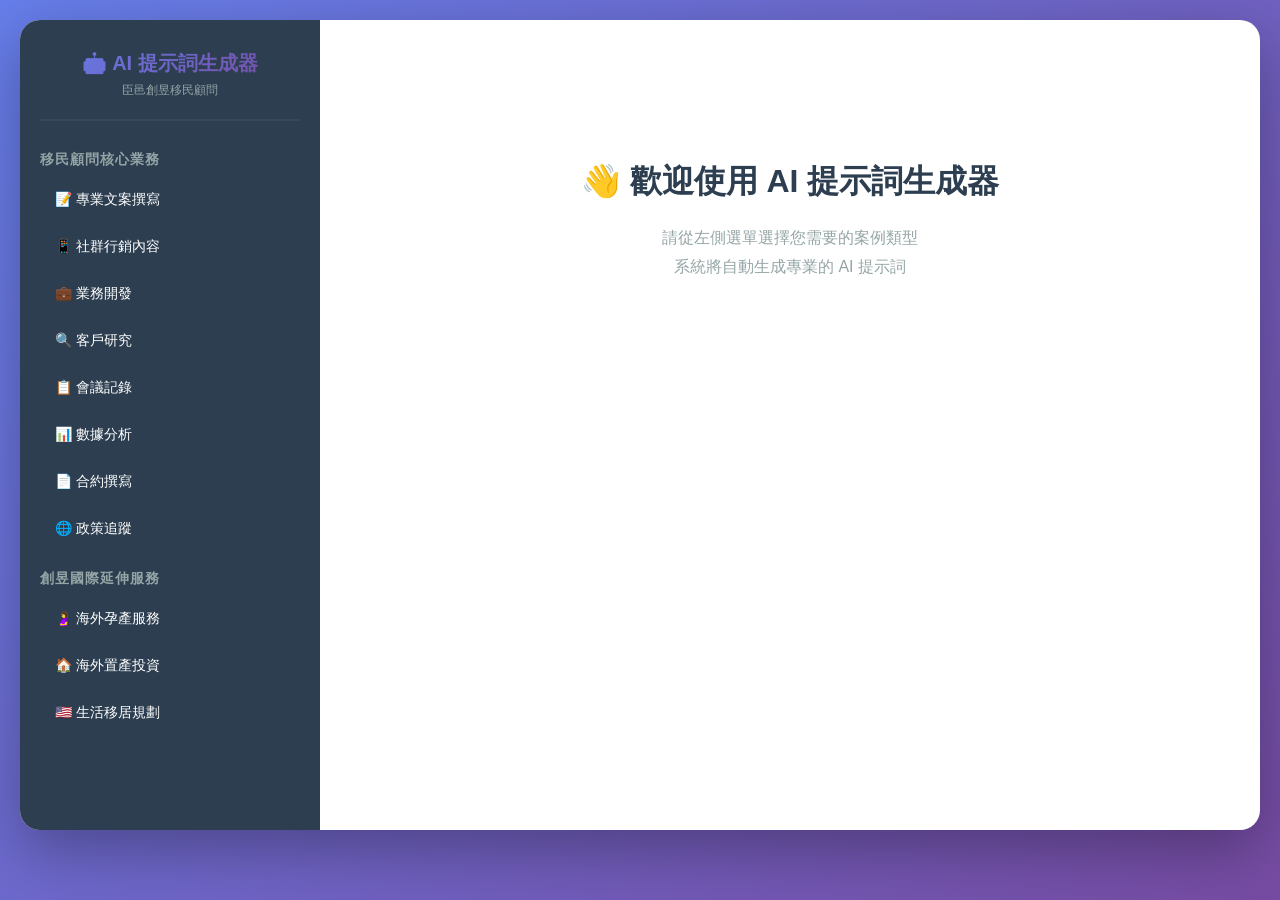
==== index.html @ 4238b50b "新增 index.html 用於 GitHub Pages 部署" ====
<!DOCTYPE html>
<html lang="zh-TW">
<head>
    <meta charset="UTF-8">
    <meta name="viewport" content="width=device-width, initial-scale=1.0">
    <title>AI 提示詞生成器 - 臣邑創昱移民顧問</title>
    <style>
        * {
            margin: 0;
            padding: 0;
            box-sizing: border-box;
        }

        body {
            font-family: 'Noto Sans TC', -apple-system, BlinkMacSystemFont, sans-serif;
            background: linear-gradient(135deg, #667eea 0%, #764ba2 100%);
            min-height: 100vh;
            padding: 20px;
        }

        .container {
            max-width: 1400px;
            margin: 0 auto;
            background: white;
            border-radius: 20px;
            box-shadow: 0 20px 60px rgba(0,0,0,0.3);
            overflow: hidden;
            display: grid;
            grid-template-columns: 300px 1fr;
            min-height: 90vh;
        }

        /* 左側選單 */
        .sidebar {
            background: #2c3e50;
            color: white;
            padding: 30px 20px;
            overflow-y: auto;
        }

        .logo {
            text-align: center;
            margin-bottom: 30px;
            padding-bottom: 20px;
            border-bottom: 2px solid #34495e;
        }

        .logo h1 {
            font-size: 20px;
            margin-bottom: 5px;
            background: linear-gradient(135deg, #667eea, #764ba2);
            -webkit-background-clip: text;
            -webkit-text-fill-color: transparent;
            background-clip: text;
        }

        .logo p {
            font-size: 12px;
            color: #95a5a6;
        }

        .category {
            margin-bottom: 20px;
        }

        .category-title {
            font-size: 14px;
            font-weight: bold;
            color: #95a5a6;
            margin-bottom: 10px;
            text-transform: uppercase;
            letter-spacing: 1px;
        }

        .category-item {
            padding: 12px 15px;
            margin-bottom: 5px;
            border-radius: 8px;
            cursor: pointer;
            transition: all 0.3s;
            font-size: 14px;
        }

        .category-item:hover {
            background: #34495e;
            transform: translateX(5px);
        }

        .category-item.active {
            background: linear-gradient(135deg, #667eea, #764ba2);
            box-shadow: 0 4px 15px rgba(102, 126, 234, 0.4);
        }

        .case-list {
            display: none;
            margin-top: 10px;
            padding-left: 15px;
        }

        .case-list.show {
            display: block;
        }

        .case-item {
            padding: 8px 10px;
            margin-bottom: 5px;
            border-radius: 6px;
            cursor: pointer;
            font-size: 13px;
            color: #bdc3c7;
            transition: all 0.3s;
        }

        .case-item:hover {
            background: #34495e;
            color: white;
        }

        .case-item.active {
            background: #667eea;
            color: white;
        }

        /* 右側內容區 */
        .content {
            padding: 40px;
            overflow-y: auto;
        }

        .welcome {
            text-align: center;
            padding: 100px 20px;
            color: #95a5a6;
        }

        .welcome h2 {
            font-size: 32px;
            margin-bottom: 20px;
            color: #2c3e50;
        }

        .welcome p {
            font-size: 16px;
            line-height: 1.8;
        }

        .case-content {
            display: none;
        }

        .case-content.show {
            display: block;
        }

        .case-header {
            margin-bottom: 30px;
            padding-bottom: 20px;
            border-bottom: 3px solid #667eea;
        }

        .case-header h2 {
            font-size: 28px;
            color: #2c3e50;
            margin-bottom: 10px;
        }

        .case-header .tags {
            display: flex;
            gap: 10px;
            margin-top: 15px;
        }

        .tag {
            padding: 5px 15px;
            background: #ecf0f1;
            border-radius: 20px;
            font-size: 12px;
            color: #7f8c8d;
        }

        .section {
            margin-bottom: 30px;
        }

        .section-title {
            font-size: 18px;
            font-weight: bold;
            color: #667eea;
            margin-bottom: 15px;
            display: flex;
            align-items: center;
            gap: 10px;
        }

        .section-title::before {
            content: '';
            width: 4px;
            height: 20px;
            background: linear-gradient(135deg, #667eea, #764ba2);
            border-radius: 2px;
        }

        .prompt-template {
            background: #f8f9fa;
            padding: 20px;
            border-radius: 10px;
            border-left: 4px solid #667eea;
            margin-bottom: 20px;
        }

        .prompt-section {
            margin-bottom: 20px;
        }

        .prompt-section h4 {
            color: #2c3e50;
            margin-bottom: 10px;
            font-size: 16px;
        }

        .prompt-section p {
            color: #555;
            line-height: 1.6;
            white-space: pre-wrap;
        }

        /* 表單區 */
        .form-section {
            background: #fff;
            padding: 25px;
            border-radius: 10px;
            border: 2px solid #e0e0e0;
            margin-bottom: 20px;
        }

        .form-group {
            margin-bottom: 20px;
        }

        .form-group label {
            display: block;
            font-weight: bold;
            color: #2c3e50;
            margin-bottom: 8px;
            font-size: 14px;
        }

        .form-group input,
        .form-group textarea {
            width: 100%;
            padding: 12px;
            border: 2px solid #e0e0e0;
            border-radius: 8px;
            font-size: 14px;
            font-family: inherit;
            transition: border-color 0.3s;
        }

        .form-group input:focus,
        .form-group textarea:focus {
            outline: none;
            border-color: #667eea;
        }

        .form-group textarea {
            min-height: 100px;
            resize: vertical;
        }

        .form-group small {
            display: block;
            color: #95a5a6;
            margin-top: 5px;
            font-size: 12px;
        }

        /* 生成的提示詞 */
        .generated-prompt {
            display: none;
            background: #2c3e50;
            color: white;
            padding: 25px;
            border-radius: 10px;
            margin-top: 20px;
            position: relative;
        }

        .generated-prompt.show {
            display: block;
        }

        .generated-prompt pre {
            white-space: pre-wrap;
            word-wrap: break-word;
            line-height: 1.8;
            font-size: 14px;
            font-family: 'Noto Sans TC', monospace;
        }

        /* 按鈕 */
        .btn-group {
            display: flex;
            gap: 15px;
            margin-top: 20px;
        }

        .btn {
            padding: 15px 30px;
            border: none;
            border-radius: 8px;
            font-size: 16px;
            font-weight: bold;
            cursor: pointer;
            transition: all 0.3s;
            display: flex;
            align-items: center;
            gap: 10px;
        }

        .btn-primary {
            background: linear-gradient(135deg, #667eea, #764ba2);
            color: white;
            flex: 1;
        }

        .btn-primary:hover {
            transform: translateY(-2px);
            box-shadow: 0 10px 25px rgba(102, 126, 234, 0.4);
        }

        .btn-secondary {
            background: #34495e;
            color: white;
        }

        .btn-secondary:hover {
            background: #2c3e50;
        }

        .btn-copy {
            background: #27ae60;
            color: white;
        }

        .btn-copy:hover {
            background: #229954;
        }

        .btn-copy.copied {
            background: #2ecc71;
        }

        /* 響應式 */
        @media (max-width: 768px) {
            .container {
                grid-template-columns: 1fr;
            }

            .sidebar {
                display: none;
            }

            .content {
                padding: 20px;
            }
        }

        /* 提示 */
        .tip {
            background: #fff3cd;
            border-left: 4px solid #ffc107;
            padding: 15px;
            border-radius: 8px;
            margin-bottom: 20px;
            font-size: 14px;
            color: #856404;
        }
    </style>
</head>
<body>
    <div class="container">
        <!-- 左側選單 -->
        <div class="sidebar">
            <div class="logo">
                <h1>🤖 AI 提示詞生成器</h1>
                <p>臣邑創昱移民顧問</p>
            </div>

            <!-- 移民顧問核心業務 -->
            <div class="category">
                <div class="category-title">移民顧問核心業務</div>

                <div class="category-item" data-category="1">
                    📝 專業文案撰寫
                </div>
                <div class="case-list" id="cases-1"></div>

                <div class="category-item" data-category="2">
                    📱 社群行銷內容
                </div>
                <div class="case-list" id="cases-2"></div>

                <div class="category-item" data-category="3">
                    💼 業務開發
                </div>
                <div class="case-list" id="cases-3"></div>

                <div class="category-item" data-category="4">
                    🔍 客戶研究
                </div>
                <div class="case-list" id="cases-4"></div>

                <div class="category-item" data-category="5">
                    📋 會議記錄
                </div>
                <div class="case-list" id="cases-5"></div>

                <div class="category-item" data-category="6">
                    📊 數據分析
                </div>
                <div class="case-list" id="cases-6"></div>

                <div class="category-item" data-category="7">
                    📄 合約撰寫
                </div>
                <div class="case-list" id="cases-7"></div>

                <div class="category-item" data-category="8">
                    🌐 政策追蹤
                </div>
                <div class="case-list" id="cases-8"></div>
            </div>

            <!-- 創昱國際延伸服務 -->
            <div class="category">
                <div class="category-title">創昱國際延伸服務</div>

                <div class="category-item" data-category="9">
                    🤰 海外孕產服務
                </div>
                <div class="case-list" id="cases-9"></div>

                <div class="category-item" data-category="10">
                    🏠 海外置產投資
                </div>
                <div class="case-list" id="cases-10"></div>

                <div class="category-item" data-category="11">
                    🇺🇸 生活移居規劃
                </div>
                <div class="case-list" id="cases-11"></div>
            </div>
        </div>

        <!-- 右側內容區 -->
        <div class="content">
            <div class="welcome" id="welcome">
                <h2>👋 歡迎使用 AI 提示詞生成器</h2>
                <p>請從左側選單選擇您需要的案例類型<br>系統將自動生成專業的 AI 提示詞</p>
            </div>

            <div class="case-content" id="caseContent">
                <!-- 動態內容將在此顯示 -->
            </div>
        </div>
    </div>

    <script>
        // 案例數據
        const cases = {
            "1": [
                {
                    id: "1-1",
                    title: "EB1A 推薦信",
                    tags: ["Tyng 專用", "專業文案"],
                    role: "你是一位擁有 15 年經驗的美國移民律師，專精 EB1A 傑出人才申請案件，曾協助超過 200 位科技業高階主管成功取得綠卡。",
                    context: "我需要為一位科技公司 CTO 撰寫 EB1A 推薦信。",
                    expectation: `請協助撰寫一封專業的 EB1A 推薦信，需符合以下要求：
1. 字數：800-1000 字（英文）
2. 結構：開場介紹推薦人資格 → 與申請人的關係 → 具體成就描述 → 對領域的影響 → 結論
3. 語氣：專業、客觀、有說服力，避免過度誇張
4. 重點：強調「原創性」（Originality）和「對領域的重大貢獻」（Major Contribution）
5. 格式：正式商業信件格式，包含推薦人簽名區`,
                    fields: [
                        { name: "client_name", label: "客戶姓名", type: "text", placeholder: "例如：張博士", required: true },
                        { name: "client_title", label: "客戶職位", type: "text", placeholder: "例如：AI 新創公司 CTO", required: true },
                        { name: "client_achievement", label: "客戶成就", type: "textarea", placeholder: "例如：擁有 5 項美國專利、發表 10 篇論文", required: true },
                        { name: "recommender_name", label: "推薦人姓名", type: "text", placeholder: "例如：Dr. John Smith", required: true },
                        { name: "recommender_title", label: "推薦人職位", type: "text", placeholder: "例如：前 Google 資深工程師", required: true }
                    ]
                },
                {
                    id: "1-2",
                    title: "NIW 申請信",
                    tags: ["Tyng 專用", "專業文案"],
                    role: "你是美國移民法專家，專精 NIW（國家利益豁免）申請案件，熟悉 USCIS 的 Dhanasar 三大審查標準。",
                    context: "我需要為一位癌症研究員撰寫 NIW 申請信（Petition Letter）。",
                    expectation: `請協助撰寫 NIW 申請信主體內容，需包含：
1. 字數：1500-2000 字（英文）
2. 結構：
   - Prong 1：研究領域的重要性（Substantial Merit & National Importance）
   - Prong 2：申請人的獨特定位（Well-Positioned to Advance）
   - Prong 3：豁免勞工證的國家利益（Balance Test）
3. 語氣：正式、學術、說服力強
4. 引用：至少 3 個具體數據或研究成果佐證
5. 避免：空泛的形容詞，需用具體事實說話`,
                    fields: [
                        { name: "client_name", label: "客戶姓名", type: "text", placeholder: "例如：李博士", required: true },
                        { name: "research_field", label: "研究領域", type: "text", placeholder: "例如：癌症免疫療法", required: true },
                        { name: "client_title", label: "客戶職位", type: "text", placeholder: "例如：台灣大學醫學院副教授", required: true },
                        { name: "publications", label: "研究成果", type: "textarea", placeholder: "例如：發表 15 篇 SCI 論文，被引用超過 500 次", required: true }
                    ]
                },
                {
                    id: "1-3",
                    title: "RFE 回應信",
                    tags: ["Tyng 專用", "專業文案"],
                    role: "你是經驗豐富的移民律師助理，專門處理 USCIS RFE（Request for Evidence）回應文件，熟悉如何精準回應移民官的質疑。",
                    context: "客戶的 EB1A 申請收到 RFE，需要撰寫回應信。",
                    expectation: `請協助撰寫 RFE 回應信，需符合以下要求：
1. 結構：針對每個質疑點，分段回應
2. 內容：
   - 先重述移民官的質疑（確保理解正確）
   - 提供具體證據回應（數據、新文件、專家意見）
   - 引用相關法條或判例（如適用）
3. 語氣：尊重、專業、不卑不亢
4. 字數：每個質疑點 300-500 字
5. 附件：建議需要補充哪些新文件（列清單）`,
                    fields: [
                        { name: "client_name", label: "客戶姓名", type: "text", placeholder: "例如：王博士", required: true },
                        { name: "rfe_issues", label: "RFE 質疑點", type: "textarea", placeholder: "列出移民官的所有質疑（每行一個）", required: true },
                        { name: "response_evidence", label: "可提供的新證據", type: "textarea", placeholder: "列出可以提供的新證據或文件", required: true }
                    ]
                }
            ],
            "2": [
                {
                    id: "2-1",
                    title: "Facebook 貼文",
                    tags: ["行銷組", "社群內容"],
                    role: "你是社群行銷專家，專門為移民顧問公司撰寫 Facebook 貼文，擅長用說故事的方式吸引潛在客戶，並創造高互動率。",
                    context: "我們公司（臣邑創昱移民顧問）要推廣「EB1A 免費諮詢」活動。",
                    expectation: `請撰寫 1 則 Facebook 貼文，需包含：
1. 開場：用一個問題或痛點引起共鳴
2. 主體：說明 EB1A 的優勢（免排期、全家綠卡、18 個月內取得）
3. 行動呼籲：鼓勵預約免費諮詢
4. 語氣：親切、專業、不推銷
5. 字數：150-200 字
6. Hashtag：3-5 個相關標籤
7. 附圖建議：建議搭配什麼樣的圖片`,
                    fields: [
                        { name: "activity_name", label: "活動名稱", type: "text", placeholder: "例如：EB1A 免費諮詢", required: true },
                        { name: "target_audience", label: "目標受眾", type: "text", placeholder: "例如：30-45 歲科技業高階主管", required: true },
                        { name: "activity_deadline", label: "活動期限", type: "text", placeholder: "例如：本月底前預約", required: true },
                        { name: "consultation_duration", label: "諮詢時長", type: "text", placeholder: "例如：30 分鐘", required: true }
                    ]
                },
                {
                    id: "2-2",
                    title: "Instagram 限時動態",
                    tags: ["行銷組", "社群內容"],
                    role: "你是 Instagram 內容創作專家，擅長用視覺化的方式說故事，特別專精於移民顧問業的成功案例分享。",
                    context: "我們剛幫助一位客戶成功取得綠卡，想用這個案例製作 Instagram 限時動態（3-5 張）。",
                    expectation: `請設計 Instagram 限時動態腳本，需包含：
1. 張數：3-5 張
2. 每張內容：
   - 第 1 張：開場（用問題引起好奇）
   - 第 2 張：客戶背景（用圖示呈現資格，不透露真實身份）
   - 第 3 張：過程亮點（時間軸呈現）
   - 第 4 張：結果（慶祝畫面）
   - 第 5 張：行動呼籲（滑動私訊諮詢）
3. 文字：每張 20-30 字（簡潔有力）
4. 視覺建議：建議每張用什麼樣的背景色、圖示、emoji
5. 互動元素：建議用什麼 IG 功能（投票、問答、倒數）`,
                    fields: [
                        { name: "case_type", label: "案例類型", type: "text", placeholder: "例如：EB1A / NIW / EB5", required: true },
                        { name: "approval_time", label: "核准時間", type: "text", placeholder: "例如：10 個月內核准", required: true },
                        { name: "client_background", label: "客戶背景（匿名）", type: "textarea", placeholder: "例如：科技業 CTO，5 項專利，3 篇學術論文", required: true },
                        { name: "highlight", label: "過程亮點", type: "text", placeholder: "例如：原本以為資格不夠，經我們評估後發現符合標準", required: true }
                    ]
                },
                {
                    id: "2-3",
                    title: "LINE 官方帳號訊息",
                    tags: ["行銷組", "社群內容"],
                    role: "你是 LINE 官方帳號經營專家，擅長撰寫高開信率的推播訊息，並且熟悉移民顧問業的客戶溝通方式。",
                    context: "美國移民局剛公布最新政策更新，我們要推播訊息給客戶。",
                    expectation: `請撰寫 LINE 推播訊息，需符合以下要求：
1. 標題：吸引人的開場（20 字內）
2. 主體內容：
   - 說明政策更新的重點（簡潔明瞭）
   - 解釋對客戶的影響
   - 行動呼籲
3. 語氣：專業但親切，像朋友分享好消息
4. 字數：150 字內（手機閱讀友善）
5. 附加：建議附上什麼連結或圖片
6. 時機：建議什麼時間發送`,
                    fields: [
                        { name: "policy_update", label: "政策更新內容", type: "textarea", placeholder: "例如：EB1 排期前進 3 個月", required: true },
                        { name: "impact", label: "對客戶的影響", type: "text", placeholder: "例如：可能提早 3 個月面試", required: true },
                        { name: "audience_count", label: "受眾人數", type: "text", placeholder: "例如：500 人", required: false }
                    ]
                },
                {
                    id: "2-4",
                    title: "週報電子報",
                    tags: ["行銷組", "內容行銷"],
                    role: "你是電子報內容策畫專家，專門為移民顧問公司撰寫週報，擅長整理複雜的移民政策資訊，轉化成易懂的內容。",
                    context: "我們每週五發送「美國移民週報」給訂閱者。",
                    expectation: `請設計本週電子報的內容架構與撰寫重點：
1. 主旨：吸引人的 Email 主旨（提高開信率）
2. 結構：
   - 開場問候（1-2 句）
   - 本週焦點（3 則新聞，每則 50-80 字）
   - 成功案例分享（100 字）
   - 實用小知識（50 字）
   - 行動呼籲（預約諮詢、追蹤社群）
3. 語氣：專業、友善、像朋友分享資訊
4. 長度：總字數 400-500 字
5. 視覺：建議用什麼排版
6. CTA：建議放幾個行動呼籲按鈕？放在哪裡？`,
                    fields: [
                        { name: "week_highlights", label: "本週重點", type: "textarea", placeholder: "列出 3 則本週移民新聞", required: true },
                        { name: "success_case", label: "成功案例簡述", type: "text", placeholder: "例如：某醫生 6 個月取得 NIW", required: true },
                        { name: "subscriber_count", label: "訂閱者人數", type: "text", placeholder: "例如：800+ 位", required: false }
                    ]
                }
            ],
            "3": [
                {
                    id: "3-1",
                    title: "LinkedIn 陌生開發訊息",
                    tags: ["業務開發"],
                    role: "你是 LinkedIn 業務開發專家，專門為移民顧問公司開發高階客戶，擅長撰寫不推銷、高回覆率的陌生開發訊息。",
                    context: "我在 LinkedIn 上找到一位符合 EB1A 資格的潛在客戶，想要建立初步聯繫。",
                    expectation: `請撰寫 LinkedIn 連結邀請訊息與後續跟進訊息：
1. 連結邀請訊息（300 字內）：
   - 開場：說明為何想連結
   - 自我介紹：簡短說明背景
   - 價值提供：提到分享美國移民資訊（不推銷）
   - 語氣：尊重、真誠、不推銷
2. 後續訊息（如果對方接受連結）：
   - 感謝接受連結
   - 分享一篇實用文章
   - 輕鬆詢問是否有移民相關問題（開放式問題）`,
                    fields: [
                        { name: "prospect_name", label: "潛在客戶姓名", type: "text", placeholder: "例如：Dr. Chen", required: true },
                        { name: "prospect_title", label: "潛在客戶職位", type: "text", placeholder: "例如：VP of Engineering", required: true },
                        { name: "prospect_company", label: "公司名稱", type: "text", placeholder: "例如：某科技公司", required: true },
                        { name: "connection_reason", label: "連結理由", type: "text", placeholder: "例如：看到他的技術文章很有啟發", required: true }
                    ]
                },
                {
                    id: "3-2",
                    title: "客戶轉介紹請求",
                    tags: ["業務開發"],
                    role: "你是客戶關係管理專家，擅長用真誠的方式請求客戶推薦，同時維護良好的客戶關係。",
                    context: "我們剛幫助一位客戶成功取得綠卡，想請他推薦其他有需要的朋友。",
                    expectation: `請撰寫一封「請求推薦」的 Email，需包含：
1. 開場：恭喜他取得綠卡，分享我們的喜悅
2. 主體：
   - 說明我們很榮幸能幫助他
   - 提到我們希望幫助更多像他一樣優秀的人才
   - 輕鬆詢問：如果他認識有移民需求的朋友，歡迎推薦
3. 誘因：提供推薦獎勵
4. 語氣：感恩、真誠、不強迫
5. 字數：200-250 字
6. 附加：提供易於分享的資訊`,
                    fields: [
                        { name: "client_name", label: "客戶姓名", type: "text", placeholder: "例如：張先生", required: true },
                        { name: "visa_type", label: "取得的簽證類型", type: "text", placeholder: "例如：EB1A", required: true },
                        { name: "referral_reward", label: "推薦獎勵", type: "text", placeholder: "例如：$500 禮券", required: true }
                    ]
                }
            ],
            "4": [
                {
                    id: "4-1",
                    title: "客戶背景深度調查",
                    tags: ["客戶研究"],
                    role: "你是專業的客戶研究分析師，擅長從公開資訊中挖掘客戶的成就與資格，協助移民顧問評估 EB1A 申請可行性。",
                    context: "新客戶來諮詢 EB1A，需要進行深度背景調查，找出所有可用於申請的成就證據。",
                    expectation: `請協助我進行客戶背景研究，並產出結構化報告：
1. 研究範圍：
   - Google Scholar：論文發表、引用次數
   - LinkedIn：職涯歷程、推薦人選
   - 公司官網：職位描述、專案成就
   - 專利資料庫：專利數量與內容
   - 媒體報導：是否有新聞報導或採訪
2. 報告結構：
   - 學術成就、專業貢獻、認可與獎項、審查與評審、媒體曝光
3. 分析：評估是否符合 EB1A 十項標準中的至少三項
4. 建議：如果資格不足，建議客戶補強哪些部分
5. 格式：用表格整理，方便快速檢視`,
                    fields: [
                        { name: "client_name", label: "客戶姓名", type: "text", placeholder: "例如：Dr. Chang", required: true },
                        { name: "client_title", label: "客戶職位", type: "text", placeholder: "例如：某生技公司研發總監", required: true },
                        { name: "education", label: "學歷背景", type: "text", placeholder: "例如：台大醫學院博士", required: true },
                        { name: "self_description", label: "客戶自述成就", type: "textarea", placeholder: "例如：有發表論文、擔任期刊審稿人、獲得專利", required: true }
                    ]
                },
                {
                    id: "4-2",
                    title: "競品分析",
                    tags: ["市場研究"],
                    role: "你是市場研究專家，專門分析移民顧問業的競爭對手，提供策略建議以優化我們的服務與定位。",
                    context: "我們想了解台灣主要的美國移民顧問公司的服務與定價，用於優化我們的服務方案與定價策略。",
                    expectation: `請協助進行競品分析，並產出報告：
1. 競爭對手清單：列出 5 家主要競爭對手（公司名稱、網站）
2. 服務比較表：
   - EB1A / NIW / EB5 服務內容
   - 收費方式（一次性、分階段、成功收費）
3. 差異化分析：
   - 他們的優勢是什麼？
   - 他們的弱點是什麼？
   - 客戶評價如何？
4. 建議：我們可以如何差異化？
5. 格式：用比較表格呈現，附上資料來源連結`,
                    fields: [
                        { name: "service_types", label: "要分析的服務類型", type: "text", placeholder: "例如：EB1A, NIW, EB5", required: true },
                        { name: "competitor_count", label: "競爭對手數量", type: "text", placeholder: "例如：5 家", required: false }
                    ]
                }
            ],
            "5": [
                {
                    id: "5-1",
                    title: "客戶諮詢會議記錄",
                    tags: ["Bryan 專用", "會議記錄"],
                    role: "你是專業會議記錄整理專家，擅長從冗長的會議逐字稿中，提取關鍵資訊並轉化為結構化的會議記錄。",
                    context: "我剛完成一場 1 小時的客戶諮詢會議（已用錄音筆錄音並轉成逐字稿），需要整理成會議記錄。",
                    expectation: `請將會議逐字稿整理成結構化會議記錄：
1. 會議基本資訊：日期、時間、參與人員
2. 客戶背景摘要（200 字內）：職位、產業、學經歷、移民動機與需求
3. 討論重點（條列式）：
   - 資格評估結果
   - 申請時間規劃
   - 需要準備的文件清單
   - 費用說明與付款方式
4. 決議事項：客戶需要提供哪些資料？我們需要做哪些準備工作？
5. 下次會議時間（如有約定）
6. 語氣：正式、專業、客觀
7. 字數：控制在 800-1000 字`,
                    fields: [
                        { name: "meeting_date", label: "會議日期", type: "text", placeholder: "例如：2026/02/19", required: true },
                        { name: "client_name", label: "客戶姓名", type: "text", placeholder: "例如：王先生", required: true },
                        { name: "visa_type", label: "申請類型", type: "text", placeholder: "例如：EB1A", required: true },
                        { name: "meeting_summary", label: "會議重點摘要", type: "textarea", placeholder: "簡述會議討論的主要內容", required: true }
                    ]
                },
                {
                    id: "5-2",
                    title: "內部會議記錄",
                    tags: ["管理層", "會議記錄"],
                    role: "你是高效會議記錄專家，擅長整理內部會議的決議事項與待辦任務，確保團隊成員清楚知道各自的職責與期限。",
                    context: "我們每週一早上 9:00 固定召開團隊週會（約 1 小時），需要整理成會議記錄。",
                    expectation: `請將週會逐字稿整理成結構化會議記錄：
1. 會議資訊：日期、時間、主持人、參與者
2. 上週進度回顧：各部門完成事項、業績達成率
3. 本週目標：各部門本週重點任務、預計完成的案件數
4. 問題與討論：遇到的困難與挑戰、團隊討論的解決方案
5. 待辦事項追蹤表（表格形式）
6. 下次會議：時間與討論主題預告
7. 格式：清晰條列、易於快速掃描
8. 字數：1000-1500 字`,
                    fields: [
                        { name: "meeting_date", label: "會議日期", type: "text", placeholder: "例如：2026/02/17", required: true },
                        { name: "attendees", label: "參與人員", type: "text", placeholder: "例如：全體員工（11 人）", required: true },
                        { name: "last_week_progress", label: "上週進度", type: "textarea", placeholder: "簡述上週各部門完成事項", required: true },
                        { name: "this_week_goals", label: "本週目標", type: "textarea", placeholder: "簡述本週重點任務", required: true }
                    ]
                }
            ],
            "6": [
                {
                    id: "6-1",
                    title: "客戶來源分析",
                    tags: ["管理層", "數據分析"],
                    role: "你是數據分析專家，專門為移民顧問公司分析營運數據，提供可執行的商業洞察與策略建議。",
                    context: "我有過去 6 個月的客戶來源數據，想了解哪個管道最有效、ROI 最高、未來如何優化預算分配。",
                    expectation: `請協助分析數據並產出報告：
1. 數據清理：檢查是否有缺漏值或異常值
2. 基本統計：總客戶數、總營收、各管道的客戶數與占比、各管道的平均合約金額
3. ROI 分析（如有廣告成本數據）：各管道的獲客成本（CAC）、投資報酬率（ROI）
4. 趨勢分析：6 個月內各管道的成長或衰退趨勢、季節性變化
5. 建議：應該增加/減少哪個管道的投資？需要優化哪個管道的轉換率？
6. 視覺化：建議用什麼圖表呈現
7. 格式：簡潔的 PowerPoint 報告（5-8 頁）`,
                    fields: [
                        { name: "data_period", label: "數據期間", type: "text", placeholder: "例如：2025/08 - 2026/01", required: true },
                        { name: "channels", label: "來源管道", type: "text", placeholder: "例如：Google 廣告、FB 廣告、轉介紹、LinkedIn", required: true },
                        { name: "total_clients", label: "總客戶數", type: "text", placeholder: "例如：50 位", required: true },
                        { name: "total_revenue", label: "總營收", type: "text", placeholder: "例如：USD $400,000", required: false }
                    ]
                },
                {
                    id: "6-2",
                    title: "轉換率分析",
                    tags: ["管理層", "數據分析"],
                    role: "你是轉換率優化專家（CRO Specialist），專門分析業務流程的轉換漏斗，找出瓶頸並提供改善建議。",
                    context: "我們的業務流程分為四個階段，想分析轉換漏斗並找出改善機會。",
                    expectation: `請分析轉換漏斗並提供優化建議：
1. 漏斗視覺化：用圖表呈現各階段的轉換率
2. 瓶頸分析：哪個階段流失最多客戶？流失的主要原因可能是什麼？
3. 對標分析：與業界平均比較
4. 改善建議：針對每個階段，提供 2-3 個具體改善措施、預估改善後的轉換率提升幅度
5. 追蹤指標：建議要追蹤哪些 KPI？
6. 實施優先順序：哪些改善措施應該優先執行？
7. 格式：簡報格式，附上可執行的 Action Plan`,
                    fields: [
                        { name: "data_period", label: "數據期間", type: "text", placeholder: "例如：過去 3 個月", required: true },
                        { name: "stage1_count", label: "初次諮詢人數", type: "text", placeholder: "例如：100 人", required: true },
                        { name: "stage2_count", label: "資格評估人數", type: "text", placeholder: "例如：70 人", required: true },
                        { name: "stage3_count", label: "報價討論人數", type: "text", placeholder: "例如：40 人", required: true },
                        { name: "stage4_count", label: "簽約付款人數", type: "text", placeholder: "例如：15 人", required: true }
                    ]
                }
            ],
            "7": [
                {
                    id: "7-1",
                    title: "客製化服務合約",
                    tags: ["Bryan 專用", "合約撰寫"],
                    role: "你是移民顧問業法律文件專家，專門撰寫清晰、完整、法律有效的服務合約，保護雙方權益並避免未來糾紛。",
                    context: "新客戶決定簽約，我需要準備服務合約。",
                    expectation: `請協助撰寫服務合約，需包含以下條款：
1. 合約標題與基本資訊（雙方名稱、日期）
2. 服務範圍詳細說明（明確列出包含與不包含的服務）
3. 費用與付款方式：總金額、付款階段、付款方式、逾期付款處理
4. 雙方責任：我方責任、客戶責任
5. 退費條款（什麼情況可退費、退多少）
6. 免責聲明（不保證核准、申請結果由 USCIS 決定）
7. 保密條款（客戶資料保密）
8. 爭議處理（管轄法院、仲裁）
9. 簽名欄（雙方簽名、日期）
10. 語言：繁體中文（附英文版本）
11. 格式：正式法律文件格式、條款編號清楚`,
                    fields: [
                        { name: "client_name", label: "客戶姓名", type: "text", placeholder: "例如：李先生", required: true },
                        { name: "visa_type", label: "申請類型", type: "text", placeholder: "例如：EB1A", required: true },
                        { name: "total_fee", label: "總費用", type: "text", placeholder: "例如：USD $8,000", required: true },
                        { name: "service_scope", label: "服務範圍", type: "textarea", placeholder: "詳細列出包含的服務項目", required: true },
                        { name: "payment_terms", label: "付款方式", type: "text", placeholder: "例如：簽約付 50%、送件前付 50%", required: true }
                    ]
                },
                {
                    id: "7-2",
                    title: "NDA 保密協議",
                    tags: ["合約撰寫"],
                    role: "你是商業法律顧問，專門撰寫雙邊保密協議（Mutual NDA），確保雙方商業機密受到保護。",
                    context: "我們要與一位美國移民律師合作，需要簽署保密協議。",
                    expectation: `請撰寫雙邊保密協議（Mutual NDA），需包含：
1. 合約標題與雙方資訊
2. 定義條款：什麼是「保密資訊」、例外情況
3. 保密義務：雙方應如何保護機密資訊、不得揭露給第三方
4. 使用限制：機密資訊僅能用於合作目的
5. 保密期限：合約期間 + 終止後 X 年
6. 違約責任：違反保密的法律責任
7. 終止條款：如何終止協議
8. 管轄法與爭議處理
9. 語言：英文為主（商業合作慣例）
10. 格式：正式法律文件、雙方簽署`,
                    fields: [
                        { name: "party_a", label: "甲方名稱", type: "text", placeholder: "例如：臣邑創昱移民顧問", required: true },
                        { name: "party_b", label: "乙方名稱", type: "text", placeholder: "例如：美國律師事務所", required: true },
                        { name: "confidential_info", label: "保密資訊範圍", type: "textarea", placeholder: "例如：客戶資料、案件策略、收費模式", required: true },
                        { name: "duration", label: "保密期限", type: "text", placeholder: "例如：合約期間 + 終止後 3 年", required: true }
                    ]
                }
            ],
            "8": [
                {
                    id: "8-1",
                    title: "移民政策變動摘要",
                    tags: ["政策追蹤"],
                    role: "你是美國移民政策追蹤專家，每天監控 USCIS、國務院、移民律師協會（AILA）的最新公告，並將複雜的政策變動轉化為易懂的摘要。",
                    context: "美國移民局（USCIS）剛發布新政策，需要整理成簡短摘要，通知客戶與內部團隊。",
                    expectation: `請協助整理政策變動摘要，產出兩個版本：

**版本 1：內部版（詳細）**
1. 政策標題與發布日期
2. 生效日期（何時開始適用）
3. 主要變更內容
4. 案例影響分析
5. 應對策略
6. 參考資料
7. 字數：800-1000 字

**版本 2：客戶版（簡化）**
1. 開場：用一句話說明政策變動
2. 影響說明
3. 建議行動
4. 語氣：專業但易懂、不引起恐慌
5. 字數：200-300 字
6. 格式：適合發送 Email 或 LINE 訊息`,
                    fields: [
                        { name: "policy_title", label: "政策標題", type: "text", placeholder: "例如：EB1A 審查標準調整", required: true },
                        { name: "effective_date", label: "生效日期", type: "text", placeholder: "例如：2026/03/01", required: true },
                        { name: "main_changes", label: "主要變更內容", type: "textarea", placeholder: "簡述政策的主要變更", required: true },
                        { name: "source_url", label: "官方公告連結", type: "text", placeholder: "USCIS 官網連結", required: false }
                    ]
                }
            ],
            "9": [
                {
                    id: "9-1",
                    title: "赴美生產社群貼文",
                    tags: ["行銷組", "海外孕產"],
                    role: "你是母嬰產業社群行銷專家，專門為海外孕產服務撰寫溫暖、專業的社群內容，擅長用真實故事打動準爸媽，並建立信任感。",
                    context: "我們公司（Melody 美加生活顧問）提供赴美/加生產一站式服務。",
                    expectation: `請撰寫 1 則 Facebook 貼文，需包含：
1. 開場：用孕媽咪的心聲引起共鳴
2. 主體：說明赴美生產的 3 大優勢、強調我們的服務特色
3. 信任建立：提到「台灣少數合法經營」「業界規模與口碑」
4. 行動呼籲：邀請免費諮詢
5. 語氣：溫暖、專業、像朋友分享經驗
6. 字數：200-250 字
7. Hashtag：3-5 個
8. 附圖建議：溫馨的孕婦照、月子中心環境、或美寶笑容`,
                    fields: [
                        { name: "target_audience", label: "目標受眾", type: "text", placeholder: "例如：25-40 歲孕媽咪", required: true },
                        { name: "service_highlights", label: "服務亮點", type: "textarea", placeholder: "例如：合法經營、醫療資源專業、月子中心舒適", required: true },
                        { name: "consultation_info", label: "諮詢資訊", type: "text", placeholder: "例如：免費 30 分鐘諮詢", required: true }
                    ]
                },
                {
                    id: "9-2",
                    title: "孕媽咪諮詢會議記錄",
                    tags: ["會議記錄", "海外孕產"],
                    role: "你是專業的客戶服務顧問，擅長從孕媽咪諮詢會議中，提取關鍵需求並轉化為客製化服務方案。",
                    context: "我剛完成一場 1 小時的赴美生產諮詢會議（已錄音轉逐字稿），需要整理成會議記錄。",
                    expectation: `請將會議逐字稿整理成結構化會議記錄：
1. 會議基本資訊：日期、時間、參與人員
2. 客戶基本資料：預產期、胎次、健康狀況、預算範圍、偏好城市
3. 討論重點（條列式）：赴美時程規劃、醫院選擇、月子中心方案、簽證辦理、費用預估
4. 客戶疑慮與回應
5. 下一步行動
6. 下次會議時間
7. 語氣：溫暖、專業、充滿關懷
8. 字數：800-1000 字`,
                    fields: [
                        { name: "meeting_date", label: "會議日期", type: "text", placeholder: "例如：2026/02/19", required: true },
                        { name: "client_name", label: "客戶姓名", type: "text", placeholder: "例如：Linda", required: true },
                        { name: "due_date", label: "預產期", type: "text", placeholder: "例如：2026/10", required: true },
                        { name: "budget", label: "預算範圍", type: "text", placeholder: "例如：USD $30,000 - $50,000", required: true },
                        { name: "preferred_city", label: "偏好城市", type: "text", placeholder: "例如：洛杉磯", required: false }
                    ]
                },
                {
                    id: "9-3",
                    title: "月子中心服務介紹文案",
                    tags: ["行銷組", "海外孕產"],
                    role: "你是母嬰產業文案專家，專門為月子中心撰寫溫暖、專業的服務介紹，擅長用細節打動孕媽咪，並建立「安心、舒適、專業」的品牌形象。",
                    context: "我們在洛杉磯有自營月子中心，需要撰寫服務介紹文案。",
                    expectation: `請撰寫月子中心服務介紹文案，需包含：
1. 開場段落（100 字）：用溫暖的問候迎接孕媽咪、說明我們理解赴美生產的不安與期待
2. 服務介紹（分段呈現）：產前待產照顧、產後月子照護、新生兒照護、環境設施
3. 差異化亮點：合法經營、專業團隊、在地資源
4. 真實見證（簡短引用 1-2 位媽媽的好評）
5. 行動呼籲：邀請預約參觀或線上諮詢
6. 語氣：溫暖、專業、像朋友推薦
7. 字數：600-800 字
8. 格式：適合放在官網「月子中心介紹」頁面`,
                    fields: [
                        { name: "center_location", label: "月子中心位置", type: "text", placeholder: "例如：洛杉磯", required: true },
                        { name: "service_features", label: "服務特色", type: "textarea", placeholder: "列出主要服務項目", required: true },
                        { name: "facility_description", label: "環境設施", type: "textarea", placeholder: "描述月子中心的環境與設施", required: true }
                    ]
                },
                {
                    id: "9-4",
                    title: "孕媽咪見證故事",
                    tags: ["內容行銷", "海外孕產"],
                    role: "你是故事行銷專家，擅長將客戶的真實經驗，轉化為打動人心的見證故事，並保護客戶隱私。",
                    context: "一位客戶剛完成赴美生產，願意分享她的經驗，我想用這個案例製作「客戶見證」文章。",
                    expectation: `請撰寫客戶見證故事，需包含：
1. 標題：吸引人的標題
2. 開場：用第一人稱說出孕媽咪的心聲
3. 故事主體：決定赴美的原因、選擇我們的原因、過程中的感動時刻、生產經驗、月子期間、回台灣後
4. 結語：鼓勵其他孕媽咪，推薦我們的服務
5. 語氣：真誠、溫暖、像朋友分享經驗
6. 字數：800-1000 字
7. 格式：適合放在官網「客戶見證」頁面或 Facebook 長文
8. 附圖建議：月子中心環境照、新生兒照（示意圖，保護隱私）`,
                    fields: [
                        { name: "client_pseudonym", label: "客戶化名", type: "text", placeholder: "例如：Linda", required: true },
                        { name: "client_age", label: "客戶年齡", type: "text", placeholder: "例如：35 歲", required: false },
                        { name: "birth_experience", label: "生產經驗", type: "textarea", placeholder: "簡述客戶的赴美生產經驗", required: true },
                        { name: "highlight_moment", label: "感動時刻", type: "text", placeholder: "哪些服務讓她印象深刻？", required: true }
                    ]
                }
            ],
            "10": [
                {
                    id: "10-1",
                    title: "德州房產投資文案",
                    tags: ["行銷組", "海外置產"],
                    role: "你是海外房產投資顧問，專門為台灣客戶撰寫美國房產投資文案，擅長用數據與案例說明投資優勢，並建立專業形象。",
                    context: "我們公司提供德州房產投資服務（與赴美生產、移民一站式整合）。",
                    expectation: `請撰寫 1 篇房產投資文案，需包含：
1. 標題：吸引人的標題
2. 開場：用問題引起興趣
3. 主體內容：德州房產投資 4 大優勢、具體數據、成功案例
4. 我們的服務：一站式服務、結合移民規劃
5. 行動呼籲：邀請免費諮詢、索取投資分析報告
6. 語氣：專業、數據導向、可信賴
7. 字數：600-800 字
8. 格式：適合放在官網「海外置產」頁面或 EDM
9. 附圖建議：德州房產照片、投資報酬率圖表`,
                    fields: [
                        { name: "investment_area", label: "投資地區", type: "text", placeholder: "例如：德州達拉斯", required: true },
                        { name: "price_range", label: "房價區間", type: "text", placeholder: "例如：USD $300K - $500K", required: true },
                        { name: "roi", label: "預估報酬率", type: "text", placeholder: "例如：年報酬 5-7%", required: true },
                        { name: "advantages", label: "投資優勢", type: "textarea", placeholder: "列出 3-4 個優勢", required: true }
                    ]
                },
                {
                    id: "10-2",
                    title: "房產投資諮詢會議記錄",
                    tags: ["會議記錄", "海外置產"],
                    role: "你是海外房產投資顧問助理，擅長從客戶諮詢會議中，提取投資需求、財務狀況、風險承受度，並規劃客製化投資方案。",
                    context: "我剛完成一場 1 小時的德州房產投資諮詢會議（已錄音轉逐字稿），需要整理成會議記錄。",
                    expectation: `請將會議逐字稿整理成結構化會議記錄：
1. 會議基本資訊：日期、時間、參與人員
2. 客戶背景與需求：投資目的、預算範圍、期望報酬率、風險承受度
3. 討論重點：德州房產市場分析、推薦標的、購買流程、租賃管理、稅務說明
4. 客戶疑慮與回應
5. 下一步行動
6. 下次會議
7. 語氣：專業、數據導向、值得信賴
8. 字數：1000-1200 字`,
                    fields: [
                        { name: "meeting_date", label: "會議日期", type: "text", placeholder: "例如：2026/02/19", required: true },
                        { name: "client_name", label: "客戶姓名", type: "text", placeholder: "例如：陳先生", required: true },
                        { name: "investment_purpose", label: "投資目的", type: "text", placeholder: "例如：資產配置 + 未來移民使用", required: true },
                        { name: "budget", label: "預算範圍", type: "text", placeholder: "例如：USD $300K - $500K", required: true },
                        { name: "expected_roi", label: "期望報酬率", type: "text", placeholder: "例如：年報酬 5% 以上", required: false }
                    ]
                },
                {
                    id: "10-3",
                    title: "房產投資 vs 移民整合文案",
                    tags: ["行銷組", "海外置產"],
                    role: "你是跨國資產配置與移民規劃專家，擅長整合「海外置產」與「移民規劃」，為高淨值客戶提供一站式解決方案。",
                    context: "我們公司提供「德州房產投資 + 美國移民」整合服務。",
                    expectation: `請撰寫整合服務文案，需包含：
1. 標題：吸引人的標題
2. 開場：說明高淨值客戶的痛點
3. 三大整合方案：EB5 投資移民 + 德州房產、EB1A/NIW 移民 + 置產規劃、赴美生產 + 房產投資
4. 一站式服務優勢：省時、省力、專業
5. 成功案例：1-2 個客戶經驗（化名）
6. 行動呼籲：邀請免費諮詢、索取整合方案說明
7. 語氣：專業、高端、值得信賴
8. 字數：800-1000 字
9. 格式：適合放在官網「一站式服務」頁面`,
                    fields: [
                        { name: "target_audience", label: "目標受眾", type: "text", placeholder: "例如：高淨值客戶（資金充足、想移民美國）", required: true },
                        { name: "integration_plans", label: "整合方案", type: "textarea", placeholder: "簡述 3 種整合方案", required: true }
                    ]
                }
            ],
            "11": [
                {
                    id: "11-1",
                    title: "美國生活移居指南",
                    tags: ["內容行銷", "生活移居"],
                    role: "你是美國生活專家，曾在美國生活 10+ 年，熟悉台灣人移民美國後的生活適應，擅長撰寫實用的生活指南，幫助新移民快速適應。",
                    context: "我們想撰寫一篇「移民美國後的生活指南」，提供給已移民或準備移民的客戶。",
                    expectation: `請撰寫「移民美國生活指南」文章，需包含：
1. 標題：實用的標題
2. 開場：理解新移民的緊張與期待
3. 主體內容（分段）：第一週落地必辦事項、第一個月生活安頓、子女教育、工作求職、生活適應
4. 實用資源：提供網站連結、APP 推薦、社團資訊
5. 我們的服務：說明我們提供「落地後生活協助」服務
6. 語氣：實用、友善、像前輩分享經驗
7. 字數：1200-1500 字
8. 格式：適合放在官網「資源中心」或部落格`,
                    fields: [
                        { name: "target_audience", label: "目標受眾", type: "text", placeholder: "例如：準備移民美國的家庭", required: true },
                        { name: "key_topics", label: "重點主題", type: "textarea", placeholder: "列出要涵蓋的主題", required: true }
                    ]
                },
                {
                    id: "11-2",
                    title: "客戶移居需求諮詢",
                    tags: ["會議記錄", "生活移居"],
                    role: "你是移居規劃顧問，擅長從客戶需求中，規劃完整的移居方案（包含移民、置產、子女教育、工作安排）。",
                    context: "我剛完成一場 1.5 小時的移居需求諮詢會議（已錄音轉逐字稿），需要整理成會議記錄。",
                    expectation: `請將會議逐字稿整理成結構化會議記錄：
1. 會議基本資訊：日期、時間、參與人員
2. 家庭背景：家庭成員、移居動機、預算範圍
3. 討論重點：移民方式評估、城市選擇、房產需求、子女教育規劃、工作安排
4. 我們的一站式服務：移民申請、房產購買、落地服務
5. 下一步行動
6. 時程規劃
7. 語氣：專業、關懷、像家庭顧問
8. 字數：1200-1500 字`,
                    fields: [
                        { name: "meeting_date", label: "會議日期", type: "text", placeholder: "例如：2026/02/19", required: true },
                        { name: "family_info", label: "家庭資訊", type: "text", placeholder: "例如：夫妻 + 2 個小孩（8 歲、5 歲）", required: true },
                        { name: "relocation_reason", label: "移居動機", type: "text", placeholder: "例如：子女教育、生活品質", required: true },
                        { name: "budget", label: "預算範圍", type: "text", placeholder: "例如：移民費用 + 房產預算 + 生活費", required: true },
                        { name: "target_timeline", label: "預計時程", type: "text", placeholder: "例如：2027 年秋天落地", required: false }
                    ]
                },
                {
                    id: "11-3",
                    title: "落地服務方案說明",
                    tags: ["行銷組", "生活移居"],
                    role: "你是移居服務專家，專門為新移民家庭提供「落地後生活協助」，擅長設計貼心、實用的服務方案，減輕新移民的焦慮。",
                    context: "我們提供「落地美國生活協助」服務，幫助新移民快速適應。",
                    expectation: `請撰寫「落地服務方案」說明文案，需包含：
1. 標題：溫暖的標題
2. 開場：理解新移民的焦慮
3. 服務內容（分段）：接機與安頓服務、必辦事項協助、子女教育協助、生活適應支援、長期關懷
4. 服務特色：中文溝通、在地資源、客製化
5. 服務方案與費用（3 種方案：基本、標準、尊榮）
6. 客戶見證（1-2 個家庭的好評）
7. 行動呼籲：邀請諮詢、索取服務詳細說明
8. 語氣：溫暖、專業、像朋友陪伴
9. 字數：800-1000 字
10. 格式：適合放在官網「落地服務」頁面`,
                    fields: [
                        { name: "target_clients", label: "目標客戶", type: "text", placeholder: "例如：剛移民美國的家庭", required: true },
                        { name: "service_items", label: "服務項目", type: "textarea", placeholder: "列出主要服務項目", required: true },
                        { name: "service_plans", label: "服務方案", type: "textarea", placeholder: "描述 3 種方案的差異", required: false }
                    ]
                }
            ]
        };

        // DOM 元素
        const welcome = document.getElementById('welcome');
        const caseContent = document.getElementById('caseContent');

        // 選單點擊事件
        document.querySelectorAll('.category-item').forEach(item => {
            item.addEventListener('click', function() {
                const category = this.dataset.category;
                const caseList = document.getElementById(`cases-${category}`);

                // 切換展開/收起
                document.querySelectorAll('.case-list').forEach(list => {
                    if (list !== caseList) {
                        list.classList.remove('show');
                    }
                });
                caseList.classList.toggle('show');

                // 更新選中狀態
                document.querySelectorAll('.category-item').forEach(i => i.classList.remove('active'));
                this.classList.add('active');

                // 載入案例列表
                loadCaseList(category);
            });
        });

        // 載入案例列表
        function loadCaseList(category) {
            const caseList = document.getElementById(`cases-${category}`);
            const categoryData = cases[category];

            if (!categoryData) {
                caseList.innerHTML = '<div class="case-item">暫無案例</div>';
                return;
            }

            caseList.innerHTML = categoryData.map(c =>
                `<div class="case-item" data-case="${c.id}">${c.title}</div>`
            ).join('');

            // 案例點擊事件
            caseList.querySelectorAll('.case-item').forEach(item => {
                item.addEventListener('click', function(e) {
                    e.stopPropagation();
                    const caseId = this.dataset.case;
                    document.querySelectorAll('.case-item').forEach(i => i.classList.remove('active'));
                    this.classList.add('active');
                    loadCase(caseId);
                });
            });
        }

        // 載入案例內容
        function loadCase(caseId) {
            // 找到案例數據
            let caseData = null;
            for (let category in cases) {
                const found = cases[category].find(c => c.id === caseId);
                if (found) {
                    caseData = found;
                    break;
                }
            }

            if (!caseData) return;

            // 隱藏歡迎頁，顯示案例內容
            welcome.style.display = 'none';
            caseContent.classList.add('show');

            // 渲染案例內容
            caseContent.innerHTML = `
                <div class="case-header">
                    <h2>${caseData.title}</h2>
                    <div class="tags">
                        ${caseData.tags.map(tag => `<span class="tag">${tag}</span>`).join('')}
                    </div>
                </div>

                <div class="tip">
                    💡 <strong>提示：</strong>填寫下方表單後，系統會自動生成完整的提示詞，您可以直接複製貼上到 ChatGPT / Claude / Gemini 使用
                </div>

                <div class="section">
                    <div class="section-title">📋 提示詞模板預覽</div>
                    <div class="prompt-template">
                        <div class="prompt-section">
                            <h4>【角色 Role】</h4>
                            <p>${caseData.role}</p>
                        </div>
                        <div class="prompt-section">
                            <h4>【情境 Context】</h4>
                            <p>${caseData.context}</p>
                        </div>
                        <div class="prompt-section">
                            <h4>【期望 Expectation】</h4>
                            <p>${caseData.expectation}</p>
                        </div>
                    </div>
                </div>

                <div class="section">
                    <div class="section-title">✏️ 填寫客戶資訊</div>
                    <div class="form-section">
                        <form id="promptForm">
                            ${caseData.fields.map(field => `
                                <div class="form-group">
                                    <label>${field.label} ${field.required ? '<span style="color: red;">*</span>' : ''}</label>
                                    ${field.type === 'textarea'
                                        ? `<textarea name="${field.name}" placeholder="${field.placeholder}" ${field.required ? 'required' : ''}></textarea>`
                                        : `<input type="${field.type}" name="${field.name}" placeholder="${field.placeholder}" ${field.required ? 'required' : ''}>`
                                    }
                                    ${field.note ? `<small>${field.note}</small>` : ''}
                                </div>
                            `).join('')}

                            <div class="btn-group">
                                <button type="submit" class="btn btn-primary">
                                    🎯 生成完整提示詞
                                </button>
                            </div>
                        </form>
                    </div>
                </div>

                <div class="generated-prompt" id="generatedPrompt">
                    <div style="display: flex; justify-content: space-between; align-items: center; margin-bottom: 15px;">
                        <h3 style="margin: 0;">✨ 生成的完整提示詞</h3>
                        <button class="btn btn-copy" onclick="copyPrompt()">
                            📋 複製提示詞
                        </button>
                    </div>
                    <pre id="promptResult"></pre>
                </div>
            `;

            // 表單提交事件
            document.getElementById('promptForm').addEventListener('submit', function(e) {
                e.preventDefault();
                generatePrompt(caseData);
            });
        }

        // 生成提示詞
        function generatePrompt(caseData) {
            const form = document.getElementById('promptForm');
            const formData = new FormData(form);

            // 替換情境中的變數
            let context = caseData.context;
            caseData.fields.forEach(field => {
                const value = formData.get(field.name);
                if (value) {
                    context += `\n- ${field.label}：${value}`;
                }
            });

            // 生成完整提示詞
            const fullPrompt = `【角色 Role】
${caseData.role}

【情境 Context】
${context}

【期望 Expectation】
${caseData.expectation}`;

            // 顯示結果
            document.getElementById('promptResult').textContent = fullPrompt;
            document.getElementById('generatedPrompt').classList.add('show');

            // 滾動到結果
            document.getElementById('generatedPrompt').scrollIntoView({ behavior: 'smooth' });
        }

        // 複製提示詞
        function copyPrompt() {
            const promptText = document.getElementById('promptResult').textContent;
            navigator.clipboard.writeText(promptText).then(() => {
                const btn = event.target.closest('.btn-copy');
                btn.textContent = '✅ 已複製！';
                btn.classList.add('copied');
                setTimeout(() => {
                    btn.textContent = '📋 複製提示詞';
                    btn.classList.remove('copied');
                }, 2000);
            });
        }
    </script>
</body>
</html>
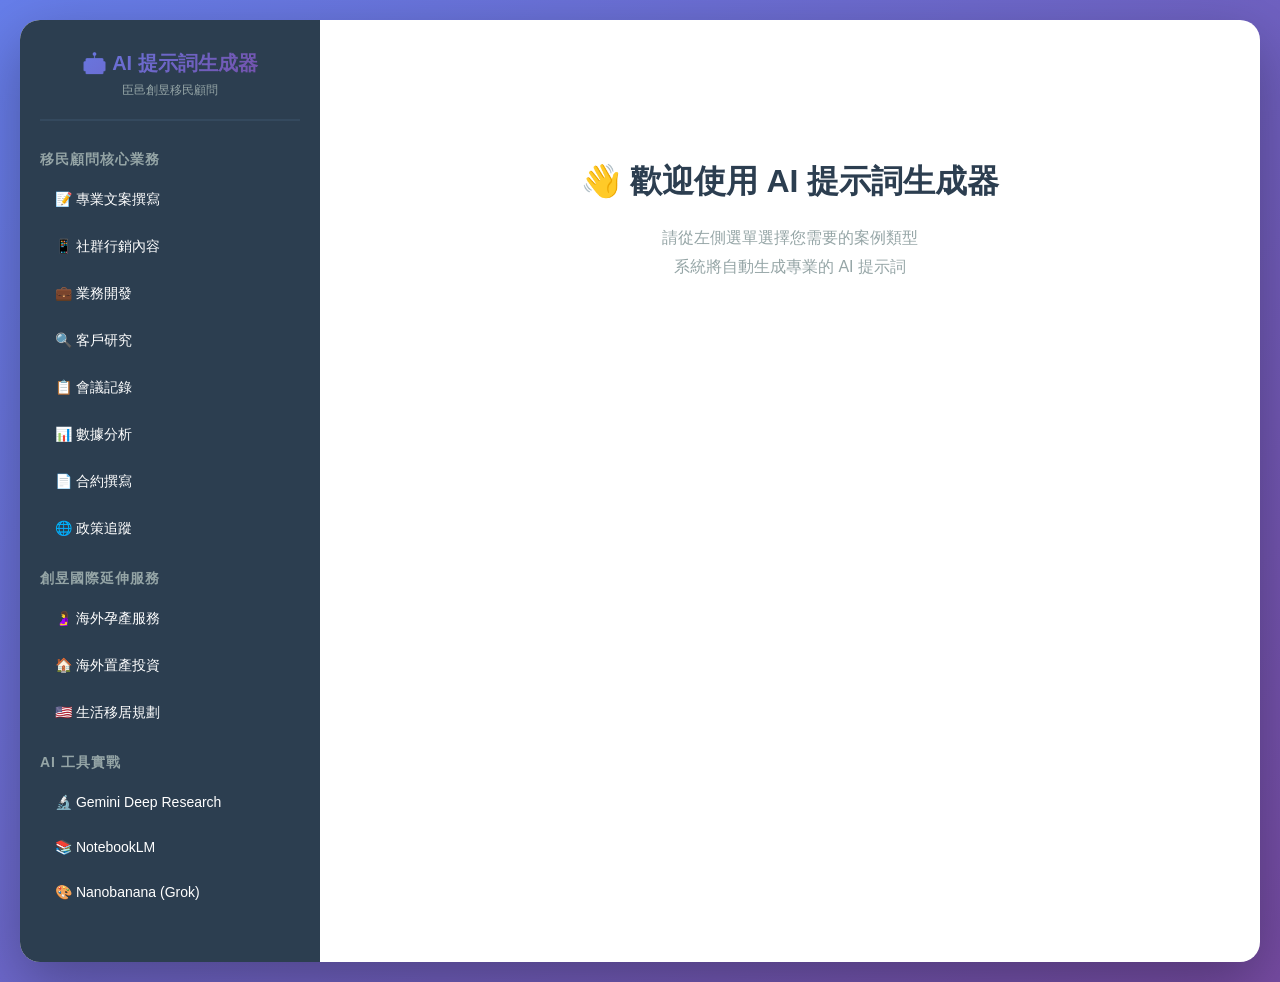
==== commit d7d75985: "更新 index.html 包含 AI 工具實戰分類" ====
--- a/index.html
+++ b/index.html
@@ -449,6 +449,26 @@
                     🇺🇸 生活移居規劃
                 </div>
                 <div class="case-list" id="cases-11"></div>
+            </div>
+
+            <!-- AI 工具實戰 -->
+            <div class="category">
+                <div class="category-title">AI 工具實戰</div>
+
+                <div class="category-item" data-category="12">
+                    🔬 Gemini Deep Research
+                </div>
+                <div class="case-list" id="cases-12"></div>
+
+                <div class="category-item" data-category="13">
+                    📚 NotebookLM
+                </div>
+                <div class="case-list" id="cases-13"></div>
+
+                <div class="category-item" data-category="14">
+                    🎨 Nanobanana (Grok)
+                </div>
+                <div class="case-list" id="cases-14"></div>
             </div>
         </div>
 
@@ -1126,6 +1146,472 @@
                         { name: "service_plans", label: "服務方案", type: "textarea", placeholder: "描述 3 種方案的差異", required: false }
                     ]
                 }
+            ],
+            "12": [
+                {
+                    id: "12-1",
+                    title: "客戶背景調查（EB1A）",
+                    tags: ["Deep Research"],
+                    role: "你是專業的客戶研究分析師，擅長從公開資訊中挖掘客戶的成就與資格，協助移民顧問評估 EB1A 申請可行性。",
+                    context: "新客戶 Dr. Chang（台大醫學院博士、生技公司研發總監）來諮詢 EB1A。",
+                    expectation: `請協助我進行深度背景調查，並產出結構化報告：
+
+**1. 研究範圍**
+- Google Scholar：搜尋論文發表、引用次數、h-index
+- LinkedIn：職涯歷程、推薦人選
+- 公司官網：職位描述、專案成就
+- USPTO（美國專利局）：專利數量與內容
+- 媒體報導：新聞報導、採訪記錄
+- 學術會議：演講紀錄、主持經驗
+
+**2. 報告結構**
+- 學術成就：論文發表、引用次數、h-index、代表性論文
+- 專業貢獻：專利數量、內容、商業化應用
+- 認可與獎項：學術獎項、專業認證
+- 審查與評審：期刊審稿人、學術會議評審
+- 媒體曝光：新聞報導、採訪記錄
+
+**3. EB1A 資格分析**
+對照 EB1A 十項標準，評估是否符合至少 3 項。
+
+**4. 補強建議**
+如果資格不足，建議客戶補強哪些部分。
+
+**5. 推薦人選**
+根據合作研究者、論文共同作者，建議 5-8 位潛在推薦人。
+
+**輸出格式**：20-30 頁研究報告，附上所有來源連結，用表格整理。`,
+                    fields: [
+                        { name: "client_name", label: "客戶姓名", type: "text", placeholder: "例如：Dr. Chang", required: true },
+                        { name: "education", label: "學歷背景", type: "text", placeholder: "例如：台大醫學院博士", required: true },
+                        { name: "client_title", label: "客戶職位", type: "text", placeholder: "例如：某生技公司研發總監", required: true },
+                        { name: "field", label: "專長領域", type: "text", placeholder: "例如：癌症免疫療法", required: true }
+                    ]
+                },
+                {
+                    id: "12-2",
+                    title: "德州房產投資市場研究",
+                    tags: ["Deep Research"],
+                    role: "你是美國房地產市場研究專家，專門為台灣投資人分析德州房產市場，提供數據導向的投資建議。",
+                    context: "客戶想投資德州房產（預算 USD $300K-$500K），需要最新市場數據。",
+                    expectation: `請協助進行德州房產市場研究，並產出投資分析報告：
+
+**1. 城市比較**：達拉斯、休士頓、奧斯汀
+- 平均房價、租金報酬率、人口成長率
+- 學區排名、治安數據、生活機能
+- 大型企業進駐情況
+
+**2. 投資報酬率試算**（以達拉斯為例）
+- 購買成本、持有成本、租金收入
+- ROI 計算（5 年、10 年預估）
+
+**3. 經濟發展趨勢**
+- 就業市場成長率、人口遷入趨勢、房價預測
+
+**4. 學區與房產**
+- Top 10 學區排名、學區房房價與報酬率
+
+**5. 稅務說明**
+- 德州無州所得稅、房產稅、租金所得稅、資本利得稅
+
+**6. 風險分析**
+- 房價波動、租客風險、遠距離管理、天然災害
+
+**7. 推薦標的**
+根據預算推薦 3 個具體區域（區域名稱、房價、報酬率、學區評分）。
+
+**輸出格式**：15-20 頁投資分析報告，附上數據來源，用圖表呈現。`,
+                    fields: [
+                        { name: "budget", label: "投資預算", type: "text", placeholder: "例如：USD $300,000 - $500,000", required: true },
+                        { name: "purpose", label: "投資目的", type: "text", placeholder: "例如：資產配置 + 未來移民使用", required: true }
+                    ]
+                },
+                {
+                    id: "12-3",
+                    title: "移民政策追蹤",
+                    tags: ["Deep Research"],
+                    role: "你是美國移民政策追蹤專家，每天監控 USCIS、國務院、移民律師協會（AILA）的最新公告，並將複雜的政策變動轉化為易懂的摘要。",
+                    context: "USCIS 剛發布新政策「EB1A 審查標準調整」，生效日期 2026/03/01。",
+                    expectation: `請協助整理政策變動摘要，產出兩個版本：
+
+**版本 1：內部版（詳細分析，給團隊看）**
+1. 政策標題與發布日期
+2. 主要變更內容（與舊版對比）
+3. EB1A 十項標準的變化（逐項說明）
+4. 案例影響分析（現有客戶、新客戶、不同產業）
+5. 應對策略（現有客戶補件、新客戶準備、推薦信策略）
+6. 業界反應（AILA 聲明、其他移民顧問解讀）
+7. 參考資料（USCIS 官方公告連結、AILA 聲明連結）
+字數：800-1000 字
+
+**版本 2：客戶版（簡化說明，給客戶看）**
+1. 開場：用一句話說明政策變動
+2. 影響說明：簡單說明對客戶的影響
+3. 建議行動：如何應對、我們的協助
+語氣：專業但易懂、不引起恐慌
+字數：200-300 字
+格式：適合發送 Email 或 LINE 訊息`,
+                    fields: [
+                        { name: "policy_title", label: "政策標題", type: "text", placeholder: "例如：EB1A 審查標準調整", required: true },
+                        { name: "effective_date", label: "生效日期", type: "text", placeholder: "例如：2026/03/01", required: true }
+                    ]
+                },
+                {
+                    id: "12-4",
+                    title: "赴美生產醫院比較",
+                    tags: ["Deep Research"],
+                    role: "你是赴美生產醫療諮詢專家，熟悉洛杉磯地區的醫院與產科醫生，擅長為台灣孕媽咪提供詳細的醫院比較分析。",
+                    context: "孕媽咪 Linda（35 歲、第一胎、預產期 2026/10）想了解洛杉磯 3 家醫院的差異。",
+                    expectation: `請協助比較洛杉磯 3 家知名醫院，並產出比較報告：
+
+**1. 醫院評比**
+比較以下 3 家醫院：
+- Cedars-Sinai Medical Center
+- UCLA Medical Center
+- Hoag Memorial Hospital Presbyterian
+
+**比較項目**：
+- 醫院基本資訊（地址、距月子中心車程、Google/Yelp 評價）
+- 產科團隊（醫生數量、華人醫生、醫生背景、中文護理師）
+- 生產費用（自然產、剖腹產、無痛分娩、其他費用）
+- 醫療設施（產房設施、NICU 等級、產後恢復病房）
+- 服務特色（中文翻譯、產前參觀、產後照護）
+- 保險與付款（是否接受台灣保險、付款方式、無保險費用估算）
+
+**2. 月子中心地理位置**
+- 距離醫院車程、交通便利性、周邊生活機能
+
+**3. 客戶評價**
+- Google 評價摘要、Yelp 評價摘要、台灣孕媽咪評價
+
+**4. 推薦建議**
+根據客戶預算與需求，推薦最適合的醫院。
+
+**輸出格式**：3 家醫院比較表（Excel 或 Google Sheets），附上醫院官網連結、Google Maps 連結。`,
+                    fields: [
+                        { name: "budget", label: "預算範圍", type: "text", placeholder: "例如：USD $30,000 - $50,000", required: true },
+                        { name: "preferred_city", label: "偏好城市", type: "text", placeholder: "例如：洛杉磯", required: true }
+                    ]
+                }
+            ],
+            "13": [
+                {
+                    id: "13-1",
+                    title: "EB1A 成功案例庫查詢",
+                    tags: ["NotebookLM"],
+                    role: "",
+                    context: "公司累積了 50+ 個 EB1A 成功案例，需要快速查詢參考。",
+                    expectation: `**上傳檔案**：50+ 個成功案例（PDF、Word、Google Docs）、推薦信範本庫、EB1A 十項標準說明文件
+
+**查詢 Prompts**：
+
+**Prompt 1：找類似案例**
+請幫我找出科技業 CTO 的 EB1A 成功案例，列出客戶背景、申請策略、推薦人選、核准時間。
+
+**Prompt 2：推薦信範本**
+請整理出 EB1A 推薦信的常見結構與用詞，並提供 3 個推薦信範例（不同產業）。
+
+**Prompt 3：十項標準對照**
+請對照 EB1A 十項標準，說明科技業申請人通常符合哪 3-5 項標準？並提供具體證據範例。
+
+**Prompt 4：產出提案**
+新客戶背景：Dr. Wang（台大電機博士、AI 公司技術長、發表論文 20 篇、專利 5 項、擔任 IEEE 審稿人）
+請根據類似案例，產出初步申請策略提案（800 字）。`,
+                    fields: []
+                },
+                {
+                    id: "13-2",
+                    title: "客戶資料庫查詢",
+                    tags: ["NotebookLM"],
+                    role: "",
+                    context: "Bryan 每週有 10+ 場客戶會議，會議記錄很多，需要快速查詢。",
+                    expectation: `**上傳檔案**：所有客戶會議記錄（Google Docs、PDF、音檔轉逐字稿）、客戶合約、客戶 Email 往來
+
+**查詢 Prompts**：
+
+**Prompt 1：查詢客戶進度**
+請告訴我王先生的 EB1A 申請進度到哪裡了？下一步需要做什麼？
+
+**Prompt 2：查詢會議討論內容**
+上次會議（2026/02/10）我們跟王先生討論了什麼？有哪些決議事項？
+
+**Prompt 3：追蹤待辦事項**
+請列出所有客戶的「下一步行動」清單，並標註緊急程度（高/中/低）。
+
+**Prompt 4：產出客戶追蹤表**
+請產出一個客戶追蹤表（表格格式），包含：客戶姓名、申請類型（EB1A/NIW/EB5）、目前進度、下次會議時間、待辦事項。`,
+                    fields: []
+                },
+                {
+                    id: "13-3",
+                    title: "移民政策知識庫查詢",
+                    tags: ["NotebookLM"],
+                    role: "",
+                    context: "USCIS 政策一直在變，需要建立「政策變動追蹤庫」。",
+                    expectation: `**上傳檔案**：USCIS 官方公告（PDF）、AILA 解讀文章、內部整理的政策摘要
+
+**查詢 Prompts**：
+
+**Prompt 1：政策變化查詢**
+2026 年 EB1A 審查標準有什麼變化？對我們的客戶有什麼影響？
+
+**Prompt 2：排期查詢**
+NIW 的排期現在多久？最近有沒有變化？
+
+**Prompt 3：產出客戶通知**
+USCIS 剛發布新政策，請幫我產出一封客戶通知信（200 字），說明政策變化與建議行動。`,
+                    fields: []
+                },
+                {
+                    id: "13-4",
+                    title: "房產投資知識庫查詢",
+                    tags: ["NotebookLM"],
+                    role: "",
+                    context: "整理德州房產投資的所有資料。",
+                    expectation: `**上傳檔案**：德州房產市場分析報告、客戶投資案例（成功經驗、投資報酬率）、稅務、貸款、管理相關文件
+
+**查詢 Prompts**：
+
+**Prompt 1：稅務查詢**
+德州房產稅怎麼算？租金所得稅如何報稅？
+
+**Prompt 2：學區查詢**
+達拉斯哪個學區最好？學區房平均房價多少？
+
+**Prompt 3：產出投資分析報告**
+客戶預算 USD $400,000，想投資達拉斯學區房，請幫我產出一份投資分析報告（包含 ROI 試算、推薦區域）。`,
+                    fields: []
+                },
+                {
+                    id: "13-5",
+                    title: "孕產服務知識庫查詢",
+                    tags: ["NotebookLM"],
+                    role: "",
+                    context: "整理所有赴美生產的 SOP、醫院資訊、客戶見證。",
+                    expectation: `**上傳檔案**：赴美生產流程 SOP、洛杉磯 3 家醫院比較表、月子中心服務方案、客戶見證故事
+
+**查詢 Prompts**：
+
+**Prompt 1：文件準備**
+赴美生產要準備什麼文件？簽證辦理流程是什麼？
+
+**Prompt 2：服務查詢**
+月子中心有哪些服務？費用怎麼算？
+
+**Prompt 3：產出諮詢簡報**
+請幫我準備一份赴美生產諮詢簡報（PPT 大綱），包含流程、醫院選擇、月子中心、費用、證件辦理。`,
+                    fields: []
+                }
+            ],
+            "14": [
+                {
+                    id: "14-1",
+                    title: "移民成功案例分享圖（IG/FB）",
+                    tags: ["Nanobanana"],
+                    role: "",
+                    context: "客戶 Dr. Chen 成功取得 EB1A 綠卡，要分享到社群。",
+                    expectation: `Generate an Instagram post image with the following specifications:
+
+Theme: "Congratulations on obtaining US Green Card (EB1A)"
+
+Style: Professional, warm, trustworthy
+
+Elements:
+- US flag background (subtle, not overpowering)
+- Green card icon (small, elegant)
+- Celebration fireworks or confetti (subtle effect)
+- Text overlay: "恭喜 Dr. Chen 成功取得 EB1A 綠卡！"
+
+Color scheme:
+- Primary: Blue (#0052A5, US flag blue)
+- Secondary: Gold (#FFD700, celebration feel)
+- Accent: White (#FFFFFF, clean and professional)
+
+Size: 1080x1080 pixels (Instagram square format)
+
+Text placement:
+- Main text: Center, large, bold font
+- Subtext: "臣邑創昱移民顧問 - 您的美國夢實現者"
+
+Mood: Celebratory yet professional, making viewers feel inspired`,
+                    fields: []
+                },
+                {
+                    id: "14-2",
+                    title: "赴美生產服務推廣圖（FB）",
+                    tags: ["Nanobanana"],
+                    role: "",
+                    context: "推廣赴美生產服務，吸引孕媽咪諮詢。",
+                    expectation: `Generate a Facebook post image with the following specifications:
+
+Theme: "US Birth Services - Professional and Caring"
+
+Style: Warm, maternal, professional, trustworthy
+
+Elements:
+- Cartoon-style pregnant woman (warm, friendly)
+- US map with location pin (Los Angeles)
+- Maternity center building icon
+- Heart icons (care and love)
+- Baby footprint or bottle icon
+- Text overlay: "安心赴美生產，我們全程陪伴 👶"
+
+Color scheme:
+- Primary: Soft pink (#FFB6C1)
+- Secondary: Baby blue (#ADD8E6)
+- Accent: White (#FFFFFF)
+- Text: Warm gray (#4A4A4A)
+
+Size: 1200x630 pixels (Facebook recommended)
+
+Text placement:
+- Main text: Upper center
+- Subtext: "合法經營 · 專業團隊 · 溫暖服務"
+- CTA: "免費諮詢 → LINE: @melody"
+
+Mood: Warm, caring, making mothers feel safe`,
+                    fields: []
+                },
+                {
+                    id: "14-3",
+                    title: "德州房產投資文案圖（LinkedIn）",
+                    tags: ["Nanobanana"],
+                    role: "",
+                    context: "推廣德州房產投資，吸引高淨值客戶。",
+                    expectation: `Generate a LinkedIn post image with the following specifications:
+
+Theme: "Texas Real Estate Investment - High ROI"
+
+Style: Professional, business-oriented, data-driven
+
+Elements:
+- Dallas skyline silhouette
+- House/property icon with upward arrow
+- Dollar sign with percentage symbol
+- Rising curve graph
+- Text overlay: "德州房產投資：年報酬 5-7%"
+
+Color scheme:
+- Primary: Navy blue (#003366)
+- Secondary: Gold (#D4AF37)
+- Accent: White (#FFFFFF)
+- Graph line: Green (#00A86B)
+
+Size: 1200x627 pixels (LinkedIn recommended)
+
+Text placement:
+- Main text: Center-left, large, bold
+- Subtext: "低稅率 · 高報酬 · 穩定增長"
+- Company name: Bottom-right
+
+Mood: Professional, premium, confident`,
+                    fields: []
+                },
+                {
+                    id: "14-4",
+                    title: "EDM 電子報配圖",
+                    tags: ["Nanobanana"],
+                    role: "",
+                    context: "每週發送「移民週報」給 800+ 訂閱者。",
+                    expectation: `Generate an email newsletter header image:
+
+Theme: "Weekly Immigration News Digest"
+
+Style: Professional, informative, clean, modern
+
+Elements:
+- Newspaper icon with "WEEKLY" label
+- US map outline (subtle background)
+- Checkmark or highlight markers
+- Calendar icon with current week
+- Text overlay: "本週移民新聞精選 📰"
+
+Color scheme:
+- Primary: Professional blue (#1E3A8A)
+- Secondary: Accent orange (#F97316)
+- Background: Light gray (#F3F4F6)
+- Text: Dark gray (#1F2937)
+
+Size: 1200x400 pixels (email header)
+
+Text placement:
+- Main title: Left side, large font
+- Date: Right side, smaller font
+- "By 臣邑創昱移民顧問": Bottom-left
+
+Mood: Professional, informative, valuable insights`,
+                    fields: []
+                },
+                {
+                    id: "14-5",
+                    title: "YouTube 影片縮圖",
+                    tags: ["Nanobanana"],
+                    role: "",
+                    context: "公司開始做 YouTube 頻道（教育內容）。",
+                    expectation: `Generate a YouTube video thumbnail:
+
+Theme: "EB1A vs NIW - Which is Right for You?"
+
+Style: Eye-catching, clear, clickable
+
+Elements:
+- Two sections divided by "VS" symbol
+- Left: "EB1A" with trophy/star icon
+- Right: "NIW" with briefcase/document icon
+- Large question mark (?) above VS
+- Text overlay: "EB1A vs NIW 哪個適合你？"
+
+Color scheme:
+- Left (EB1A): Gold/yellow (#FFD700)
+- Right (NIW): Blue (#4A90E2)
+- VS symbol: Bold red (#FF0000)
+- Text: White with black outline
+
+Size: 1280x720 pixels (YouTube standard)
+
+Text placement:
+- Main text: Top third, large, bold
+- Subtext: "5 分鐘搞懂差異"
+- Channel logo: Bottom-right
+
+Mood: Eye-catching, curious, clickable`,
+                    fields: []
+                },
+                {
+                    id: "14-6",
+                    title: "簡報封面設計",
+                    tags: ["Nanobanana"],
+                    role: "",
+                    context: "客戶諮詢時需要用簡報介紹 EB1A 服務。",
+                    expectation: `Generate a PowerPoint presentation cover:
+
+Theme: "EB1A Immigration Services - Path to American Dream"
+
+Style: Professional, premium, inspiring
+
+Elements:
+- US Capitol/Statue of Liberty silhouette
+- Golden gate or open door symbol
+- Stars (excellence and achievement)
+- Company logo placement area (top-right)
+- Text overlay: "EB1A 傑出人才移民申請服務"
+
+Color scheme:
+- Primary: Deep blue (#002147)
+- Secondary: Gold (#C5B358)
+- Accent: White (#FFFFFF)
+- Background: Gradient (deep blue to lighter blue)
+
+Size: 1920x1080 pixels (16:9 presentation)
+
+Text placement:
+- Main title: Center, large, elegant serif
+- Subtitle: "臣邑創昱移民顧問"
+- Tagline: "實現您的美國夢"
+
+Mood: Professional, inspiring, premium, confident`,
+                    fields: []
+                }
             ]
         };
 
